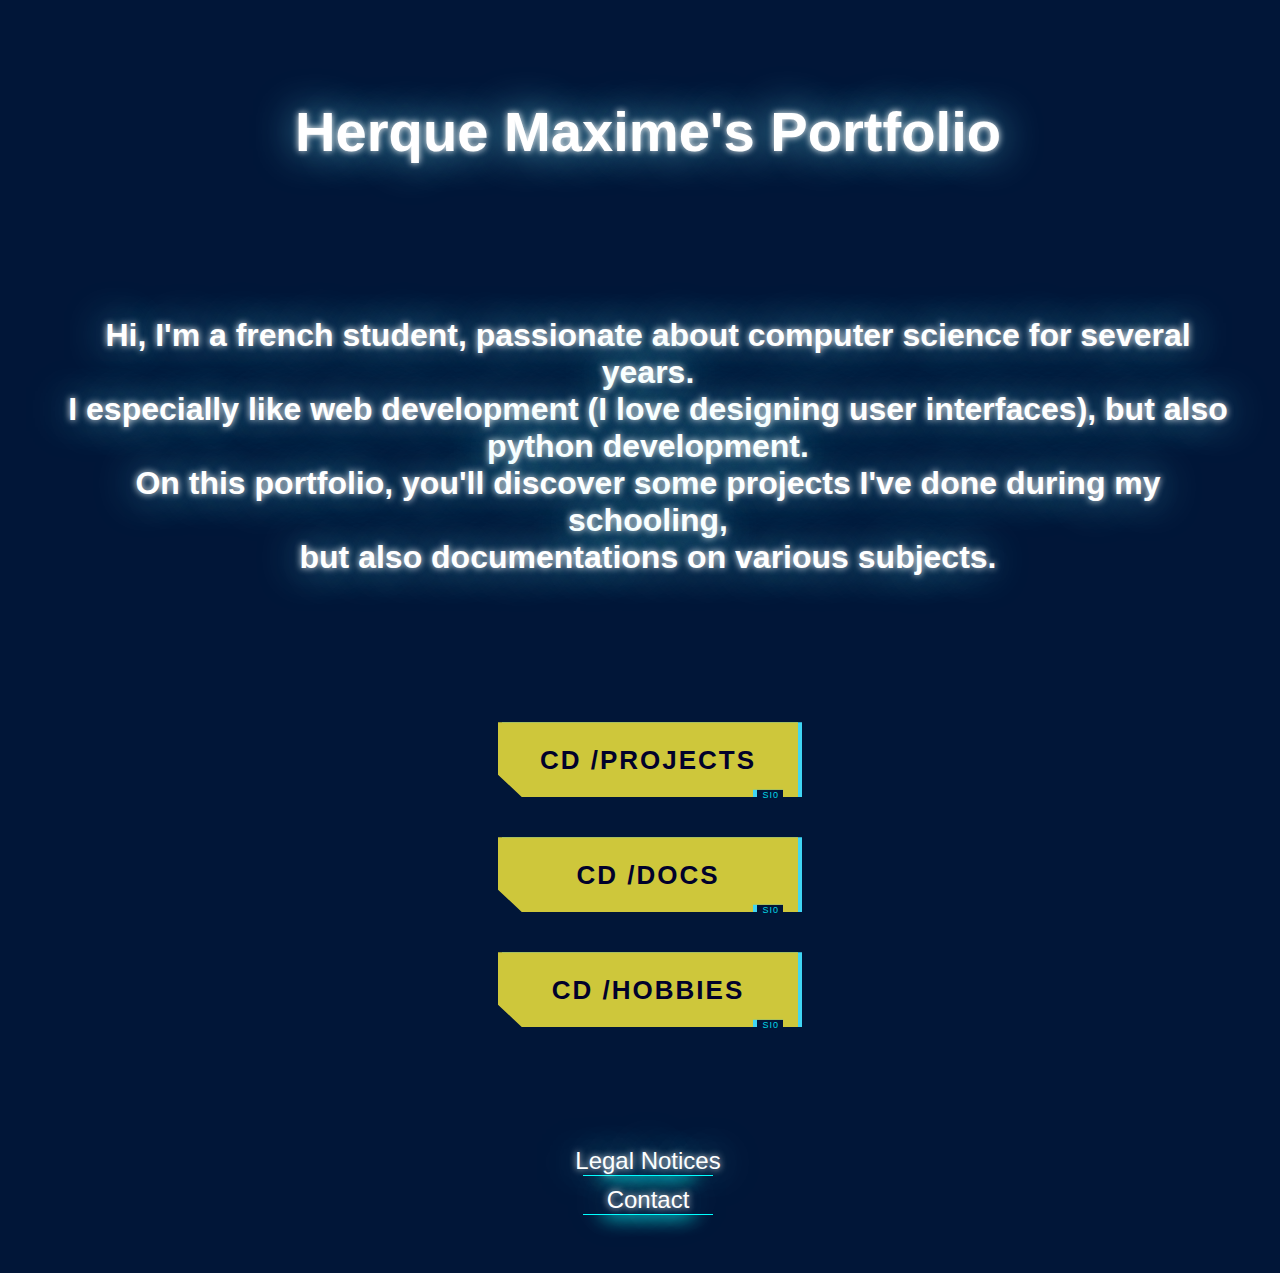
==== index.html @ a6de98de "Add files via upload" ====
<html lang="en">
<head>
    <meta charset="UTF-8">
    <meta http-equiv="X-UA-Compatible" content="IE=edge">
    <meta name="viewport" content="width=device-width, initial-scale=1.0">
    <link rel="stylesheet" href="style.css">
    <title>/Home</title>
</head>
<body class="body">

    <div class="conteneur-general">
        <div class="effetneonHeader">
            <h3>Herque Maxime's Portfolio</h3>
        </div>
    </div>

    <div class="conteneur-general">
        <div class="effetneon">
            <h1>
                Hi, I'm a french student, passionate about computer science for several years. <br>
                I especially like web development (I love designing user interfaces), but also python development. <br>
                On this portfolio, you'll discover some projects I've done during my schooling, <br>
                but also documentations on various subjects. <br>
            </h1>
        </div>
    </div>

    <div class="conteneur-general">
            <div class="conteneur-table">

                <div>
                    <a href="Projects.html" class="a">
                        <button class="cybr-btn">
                            cd /Projects<span aria-hidden></span>
                            <span aria-hidden class="cybr-btn__glitch">-0 // - \[ 0 .. /</span>
                            <span aria-hidden class="cybr-btn__tag">SI0</span>
                        </button>
                    </a>
                </div>

                <div>
                    <a href="Docs.html" class="a">
                        <button class="cybr-btn">
                            cd /Docs<span aria-hidden></span>
                            <span aria-hidden class="cybr-btn__glitch">-0 // - \[ 0 .. /</span>
                            <span aria-hidden class="cybr-btn__tag">SI0</span>
                        </button>
                    </a>
                </div>
                
                <div>
                    <a href="Hobbies.html" class="a">
                        <button class="cybr-btn">
                            cd /Hobbies<span aria-hidden></span>
                            <span aria-hidden class="cybr-btn__glitch">-0 // - \[ 0 .. /</span>
                            <span aria-hidden class="cybr-btn__tag">SI0</span>
                        </button>
                    </a>
                </div>

            </div>
        
    </div>

    <div class="conteneur-footer">
        <div class="effetneonFooter">
                <a href="Legal_notices.html" class="a"> Legal Notices </a>
                <hr class="hr">
                <a href="Contact.php" class="a"> Contact </a>
                <hr class="hr">
        </div>    
    </div>

</body>
</html>
---- style.css ----
:root{
  /* Utilisation de variables CSS, afin de definir couleur des boutons, taille de polices, etc... */
  --back: #011638;
  --primary: #CEC73B ; 
  --shadow-primary: #40d6f4;
  --shadow-form: #CEC73B; 
  --color: #01012b; 
  --font-size: 26px;
  --label-size: 9px;
  --shadow-secondary: #ff0909;
  --secondary: #f1edb2;
  --neon1: #fff;
  --neon2: #6adbf2;
  
  /* Utilisation de variables CSS, afin de créer les frames de l'animation du bouton */
  --clip: polygon(0 0, 100% 0, 100% 100%, 95% 100%, 95% 90%, 85% 90%, 85% 100%, 8% 100%, 0 70%);
  --border: 4px;
  --shimmy-distance: 5;
  --clip-one: polygon(0 2%, 100% 2%, 100% 95%, 95% 95%, 95% 90%, 85% 90%, 85% 95%, 8% 95%, 0 70%);
  --clip-two: polygon(0 78%, 100% 78%, 100% 100%, 95% 100%, 95% 90%, 85% 90%, 85% 100%, 8% 100%, 0 78%);
  --clip-three: polygon(0 44%, 100% 44%, 100% 54%, 95% 54%, 95% 54%, 85% 54%, 85% 54%, 8% 54%, 0 54%);
  --clip-four: polygon(0 0, 100% 0, 100% 0, 95% 0, 95% 0, 85% 0, 85% 0, 8% 0, 0 0);
  --clip-five: polygon(0 0, 100% 0, 100% 0, 95% 0, 95% 0, 85% 0, 85% 0, 8% 0, 0 0);
  --clip-six: polygon(0 40%, 100% 40%, 100% 85%, 95% 85%, 95% 85%, 85% 85%, 85% 85%, 8% 85%, 0 70%);
  --clip-seven: polygon(0 63%, 100% 63%, 100% 80%, 95% 80%, 95% 80%, 85% 80%, 85% 80%, 8% 80%, 0 70%); 
}


  /* Style général du site */

@font-face {
  /* Style de la police d'écriture */
  font-family: Cyber;
  src: url("https://assets.codepen.io/605876/Blender-Pro-Bold.otf"); /* Importation d'une police d'écriture "Cyberpunk" */
  font-display: swap; 
} 

*::-webkit-scrollbar {
  width: 0;
}

.body {
  /* Style général du corps */
  display: flex;
  align-items: center;
  flex-direction: column;
  justify-content: center;
  min-height: 100vh;
  font-family: 'Cyber', sans-serif;
  background: var(--back);
  width: 100%; 
  position: relative;
  overflow-x: hidden;
}
  
.hr {
  /* Style du hr */
  border:none;
  height: 20px;
  width: 90%;
  height: 50px;
  margin-top: 0;
  border-bottom: 1px solid cyan;
  box-shadow: 0 20px 20px -20px aqua;
  margin: -50px auto 10px; 
}

.a {
  /* Pour que le lien ne soit plus surligné */
  text-decoration: none;
  color: var(--neon1);
}

input[type="text"].cyberpunk,
textarea.cyberpunk,
input[type="email"].cyberpunk {
  width: calc(100% - 30px);
  border: 5px solid var(--shadow-form);
  border-left: 5px var(--shadow-form);
  border-right: 5px var(--shadow-form);
  border-bottom: 5px solid var(--shadow-form);
  margin-bottom: 10px;
  padding: 12px;
}


  /* Répartition et squelette du site */

.conteneur-general{
  /* Création d'un conteneur pour la répartition des éléments */
  padding: 15px;
  margin: 25px;
  height: auto;
  padding-left: 25px;
  padding-right: 25px;
  padding-top: 10px; 
}

.conteneur-table {  
  /* Création d'un conteneur pour partitionner les boutons */
  display: grid;
  grid-template-columns: auto;
  grid-template-rows:  auto;
  grid-gap: 40px;
  padding: 15px;
  margin: 25px;
  height: auto;
  padding-left: 25px;
  padding-right: 25px;
  padding-top: 25px; 
}

.conteneur-footer {  
  /* Création d'un footer */
  display: flex;
  padding: 15px;
  margin: 25px;
  height: auto;
  padding-left: 25px;
  padding-right: 25px;
  padding-top: 15px; 
}


  /* Création du style des néons */

.effetneonHeader {
  /* Effet Néon header*/
  font-size: 3rem;
  text-align: center;
  color: var(--neon1);
  text-shadow:
      0 0 7px var(--neon1),
      0 0 42px var(--neon2)
}

.effetneon {
  /* Effet Néon */
  font-size: 1rem;
  text-align: center;
  color: var(--neon1);
  text-shadow:
      0 0 7px var(--neon1),
      0 0 42px var(--neon2)
}

.effetneonFooter {
  /* Effet Néon footer */
  font-size: 1.5rem;
  text-align: center;
  color: var(--neon1);
  text-shadow:
      0 0 7px var(--neon1),
      0 0 42px var(--neon2)
}

 
/* Création du style des boutons */

.body .cybr-btn + .cybr-btn {
  /* Marge verticale appliquée */
  margin-top: 2rem; 
} 

.cybr-btn {
  /* Style général */
  font-family: 'Cyber', sans-serif;
  color: var(--color);
  cursor: pointer;
  background: transparent;
  text-transform: uppercase;
  font-size: var(--font-size);
  outline: transparent;
  letter-spacing: 2px;
  position: relative;
  font-weight: 700;
  border: 0;
  min-width: 300px;
  height: 75px;
  line-height: 75px;
  transition: background 0.2s;
}
 
.cybr-btn:hover {
  /* Animation hover */
  color: var(--secondary);
}

.cybr-btn:active {
  /* Animation active */
  color: var(--secondary);
}

.cybr-btn:after, .cybr-btn:before {
  /* Marge verticale appliquée */
  content: '';
  position: absolute;
  top: 0;
  left: 0;
  right: 0;
  bottom: 0;
  clip-path: var(--clip);
  z-index: -1;
}

.cybr-btn:before {
  /* Les différentes animations appliquées sur les boutons */
  background: var(--shadow-primary);
  transform: translate(var(--border), 0);
}

.cybr-btn:after {
  background: var(--primary);
}

.cybr-btn__tag {
  position: absolute;
  padding: 1px 4px;
  letter-spacing: 1px;
  line-height: 1;
  bottom: -5%;
  right: 5%;
  font-weight: normal;
  color: #05d9e8;
  font-size: var(--label-size);
}

.cybr-btn__glitch {
  position: absolute;
  top: calc(var(--border) * -1);
  left: calc(var(--border) * -1);
  right: calc(var(--border) * -1);
  bottom: calc(var(--border) * -1);
  background: var(--shadow-primary);
  text-shadow: 2px 2px var(--shadow-primary), -2px -2px var(--shadow-secondary);
  clip-path: var(--clip);
  animation: glitch 2s infinite;
  display: none;
}

.cybr-btn:hover .cybr-btn__glitch {
  display: block;
}

.cybr-btn__glitch:before {
  content: '';
  position: absolute;
  top: calc(var(--border) * 1);
  right: calc(var(--border) * 1);
  bottom: calc(var(--border) * 1);
  left: calc(var(--border) * 1);
  clip-path: var(--clip);
  background: var(--primary);
  z-index: -1;
}

@keyframes glitch {
  /* Création de la suite de frames, permettant une animation "Glitch", en fonction du temps de survol par la souris */
  0% {
    clip-path: var(--clip-one);
  }
  2%, 8% {
    clip-path: var(--clip-two);
    transform: translate(calc(var(--shimmy-distance) * -1%), 0); 
  }
  6% {
    clip-path: var(--clip-two);
    transform: translate(calc(var(--shimmy-distance) * 1%), 0);
  }
  9% {
    clip-path: var(--clip-two);
    transform: translate(0, 0);
  }
  10% {
    clip-path: var(--clip-three);
    transform: translate(calc(var(--shimmy-distance) * 1%), 0);
  }
  13% {
    clip-path: var(--clip-three);
    transform: translate(0, 0);
  }
  14%, 21% {
    clip-path: var(--clip-four);
    transform: translate(calc(var(--shimmy-distance) * 1%), 0);
  }
  25% {
    clip-path: var(--clip-five);
    transform: translate(calc(var(--shimmy-distance) * 1%), 0);
  }
  30% {
    clip-path: var(--clip-five);
    transform: translate(calc(var(--shimmy-distance) * -1%), 0);
  }
  35%, 45% {
    clip-path: var(--clip-six);
    transform: translate(calc(var(--shimmy-distance) * -1%));
  }
  40% {
    clip-path: var(--clip-six);
    transform: translate(calc(var(--shimmy-distance) * 1%));
  }
  50% {
    clip-path: var(--clip-six);
    transform: translate(0, 0);
  }
  55% {
    clip-path: var(--clip-seven);
    transform: translate(calc(var(--shimmy-distance) * 1%), 0);
  }
  60% {
    clip-path: var(--clip-seven);
    transform: translate(0, 0);
  }
  31%, 61%, 100% {
    clip-path: var(--clip-four);
  }
}
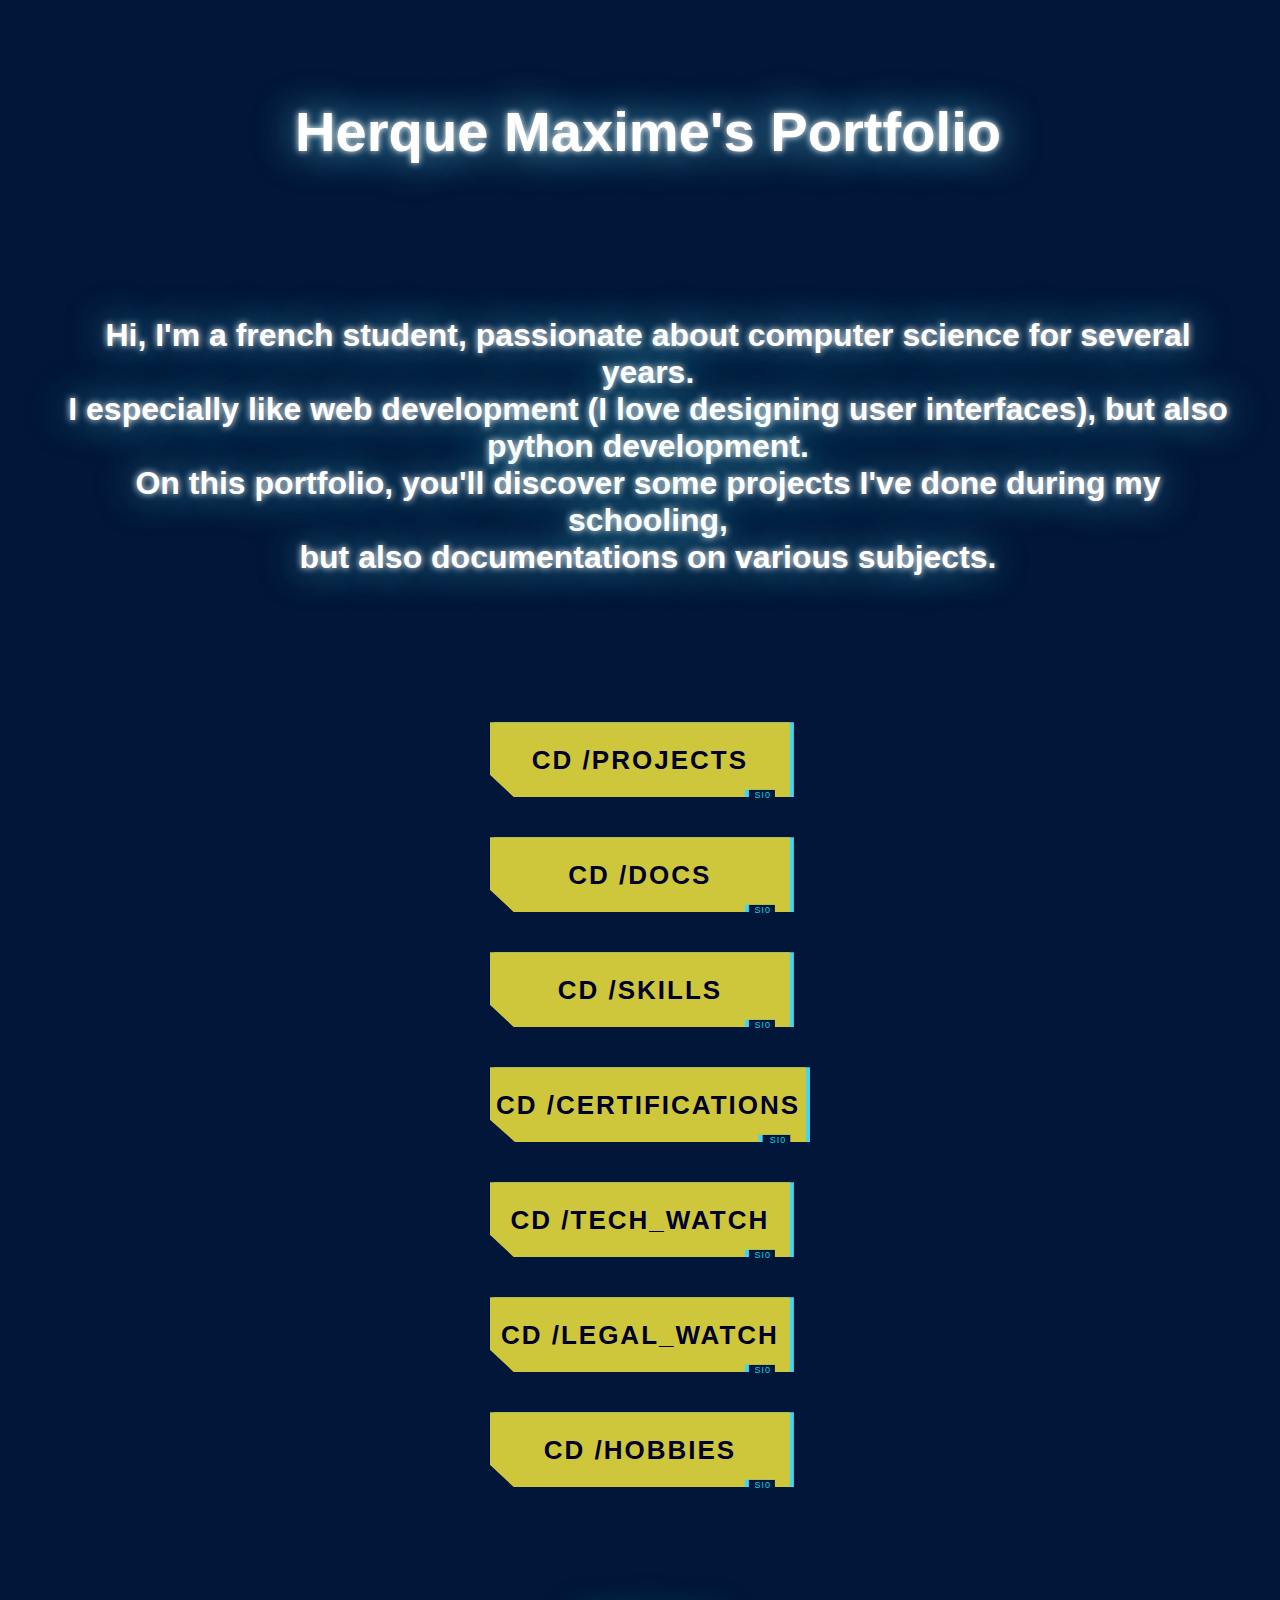
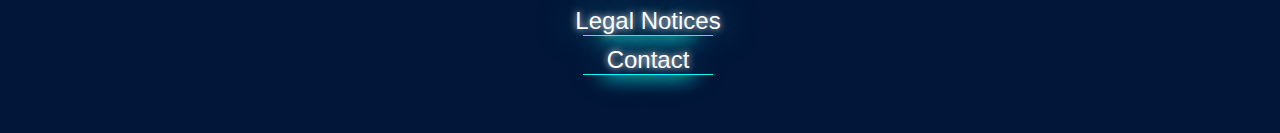
==== commit 3c58fc47: "Add files via upload" ====
--- a/index.html
+++ b/index.html
@@ -47,6 +47,47 @@
                         </button>
                     </a>
                 </div>
+                     
+                <div>
+                    <a href="Skills.html" class="a">
+                        <button class="cybr-btn">
+                            cd /Skills<span aria-hidden></span>
+                            <span aria-hidden class="cybr-btn__glitch">-0 // - \[ 0 .. /</span>
+                            <span aria-hidden class="cybr-btn__tag">SI0</span>
+                        </button>
+                    </a>
+                </div>  
+                     
+                <div>
+                    <a href="Certif.html" class="a">
+                        <button class="cybr-btn">
+                            cd /Certifications<span aria-hidden></span>
+                            <span aria-hidden class="cybr-btn__glitch">-0 // - \[ 0 .. /</span>
+                            <span aria-hidden class="cybr-btn__tag">SI0</span>
+                        </button>
+                    </a>
+                </div>      
+                         
+
+                <div>
+                    <a href="Technology_watch.html" class="a">
+                        <button class="cybr-btn">
+                            cd /Tech_Watch<span aria-hidden></span>
+                            <span aria-hidden class="cybr-btn__glitch">-0 // - \[ 0 .. /</span>
+                            <span aria-hidden class="cybr-btn__tag">SI0</span>
+                        </button>
+                    </a>
+                </div>
+
+                <div>
+                    <a href="Legal_watch.html" class="a">
+                        <button class="cybr-btn">
+                            cd /Legal_Watch<span aria-hidden></span>
+                            <span aria-hidden class="cybr-btn__glitch">-0 // - \[ 0 .. /</span>
+                            <span aria-hidden class="cybr-btn__tag">SI0</span>
+                        </button>
+                    </a>
+                </div>
                 
                 <div>
                     <a href="Hobbies.html" class="a">
@@ -66,7 +107,7 @@
         <div class="effetneonFooter">
                 <a href="Legal_notices.html" class="a"> Legal Notices </a>
                 <hr class="hr">
-                <a href="Contact.php" class="a"> Contact </a>
+                <a href="Contact.html" class="a"> Contact </a>
                 <hr class="hr">
         </div>    
     </div>
--- a/style.css
+++ b/style.css
@@ -254,6 +254,14 @@
   z-index: -1;
 }
 
+.img-menu {
+  height: auto;
+  max-width: 70px;
+  margin-right: 35px;
+  margin-bottom: 35px;
+}
+
+
 @keyframes glitch {
   /* Création de la suite de frames, permettant une animation "Glitch", en fonction du temps de survol par la souris */
   0% {
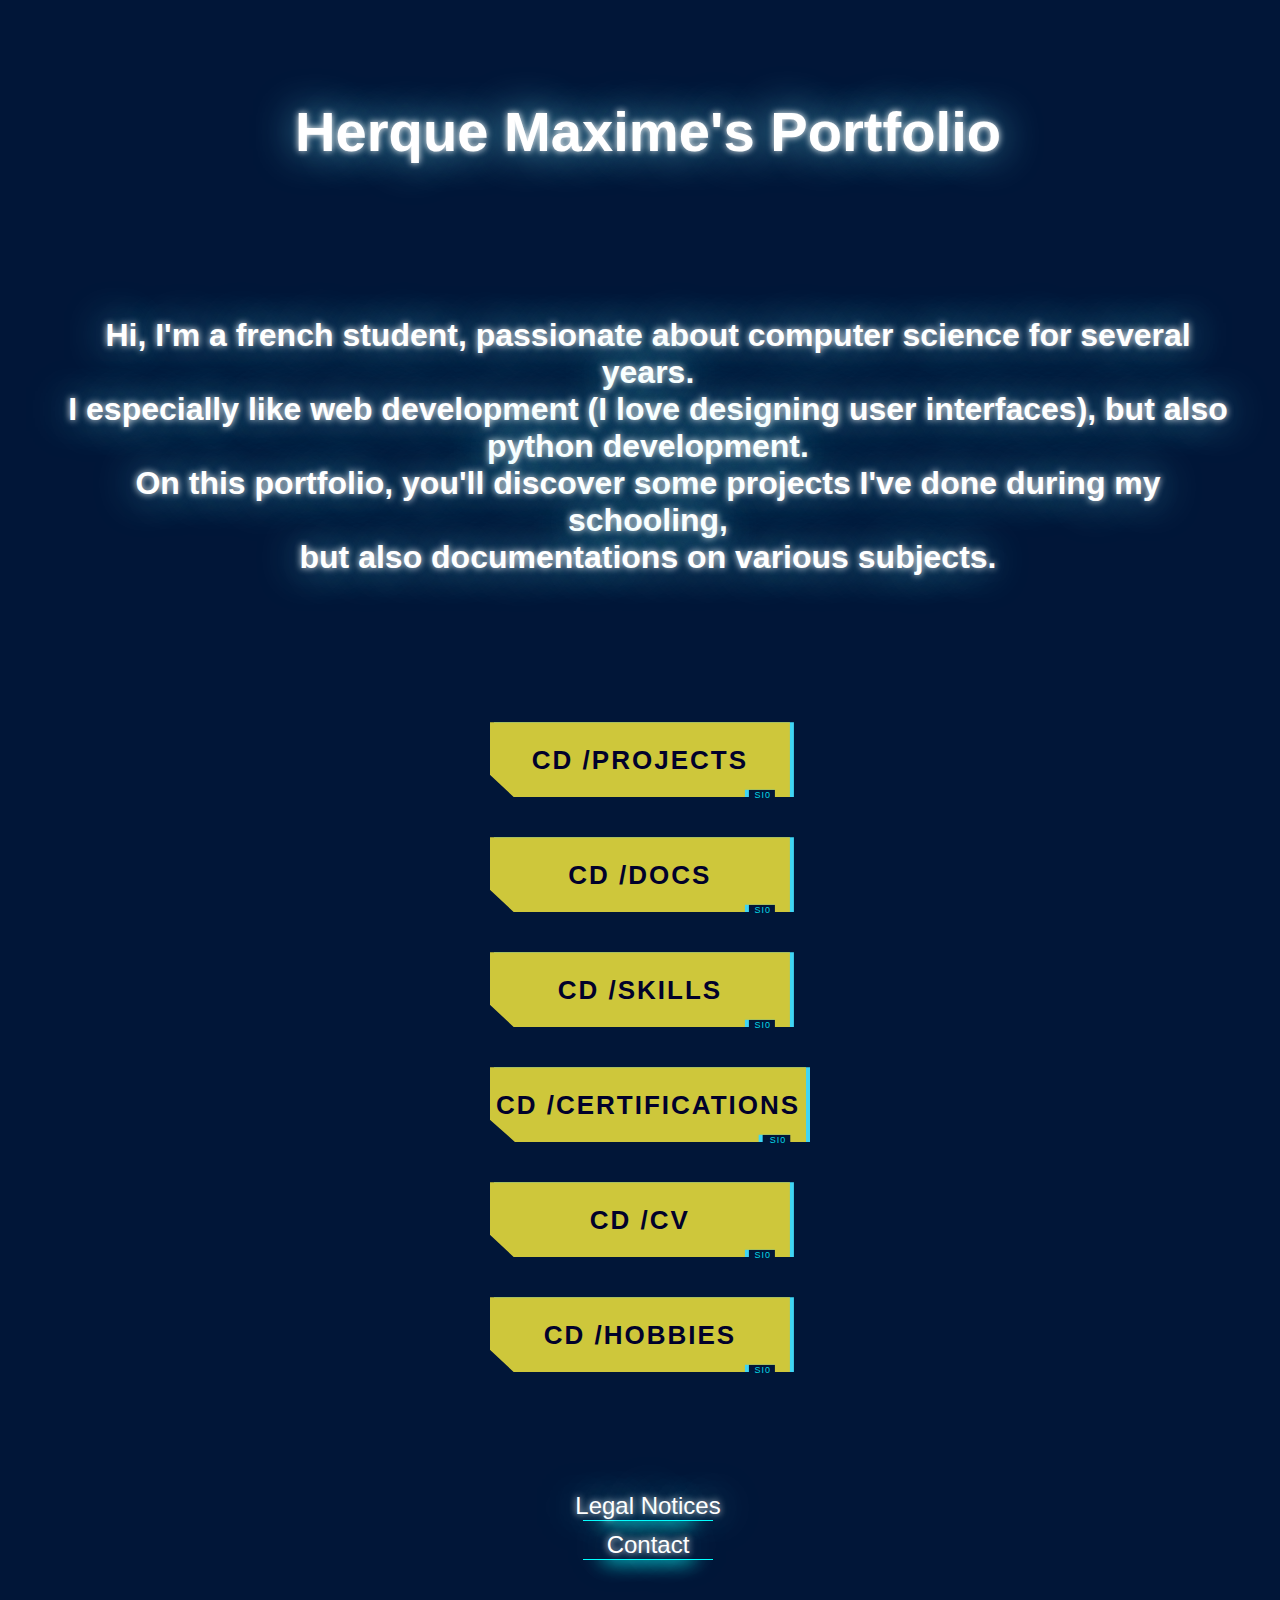
==== commit ac776735: "Update index.html" ====
--- a/index.html
+++ b/index.html
@@ -70,19 +70,9 @@
                          
 
                 <div>
-                    <a href="Technology_watch.html" class="a">
+                    <a href="" class="a">
                         <button class="cybr-btn">
-                            cd /Tech_Watch<span aria-hidden></span>
-                            <span aria-hidden class="cybr-btn__glitch">-0 // - \[ 0 .. /</span>
-                            <span aria-hidden class="cybr-btn__tag">SI0</span>
-                        </button>
-                    </a>
-                </div>
-
-                <div>
-                    <a href="Legal_watch.html" class="a">
-                        <button class="cybr-btn">
-                            cd /Legal_Watch<span aria-hidden></span>
+                            cd /CV<span aria-hidden></span>
                             <span aria-hidden class="cybr-btn__glitch">-0 // - \[ 0 .. /</span>
                             <span aria-hidden class="cybr-btn__tag">SI0</span>
                         </button>
